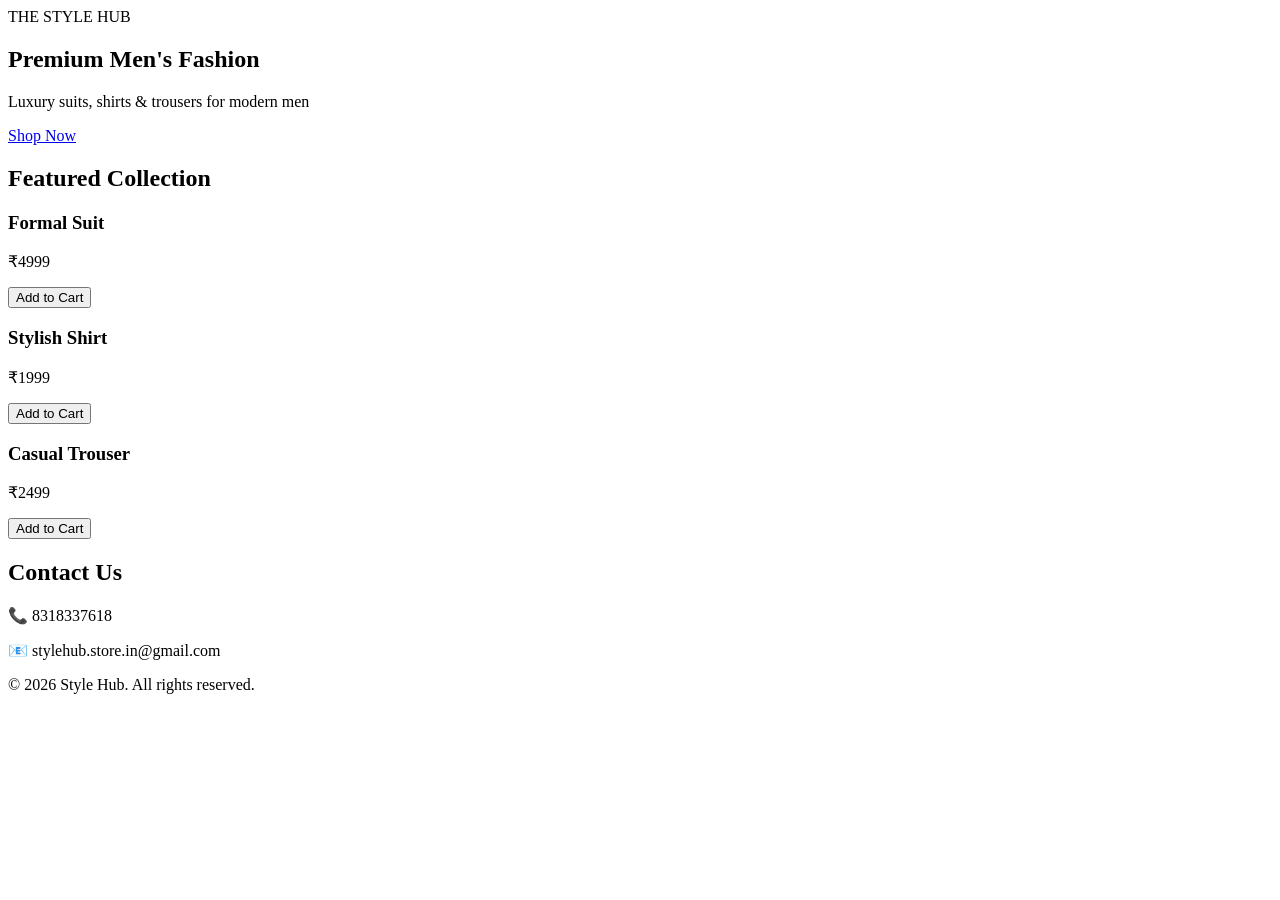
==== index.html @ a4b60a78 "Update index.html" ====
<!DOCTYPE html>
<html lang="en">
<head>
  <meta charset="UTF-8">
  <title>Style Hub | Premium Men's Fashion</title>
  <meta name="viewport" content="width=device-width, initial-scale=1.0">
  <link href="https://fonts.googleapis.com/css2?family=Playfair+Display:wght@500;600&display=swap" rel="stylesheet">
</head>
<body>

<div class="logo">
  <span class="logo-the">THE</span>
  <span class="logo-style">STYLE</span>
  <span class="logo-hub">HUB</span>
</div>
</header>
  <!-- HERO -->
  <section class="hero">
    <h1>Premium Men's Fashion</h1>
    <p>Luxury suits, shirts & trousers for modern men</p>
    <a href="#products" class="btn">Shop Now</a>
  </section>

  <!-- PRODUCTS -->
  <section id="products" class="products">
    <h2>Featured Collection</h2>

    <div class="product-grid">
      <div class="card">
        <h3>Formal Suit</h3>
        <p class="price">₹4999</p>
        <button>Add to Cart</button>
      </div>

      <div class="card">
        <h3>Stylish Shirt</h3>
        <p class="price">₹1999</p>
        <button>Add to Cart</button>
      </div>

      <div class="card">
        <h3>Casual Trouser</h3>
        <p class="price">₹2499</p>
        <button>Add to Cart</button>
      </div>
    </div>
  </section>

  <!-- CONTACT -->
  <section id="contact" class="contact">
    <h2>Contact Us</h2>
    <p>📞 8318337618</p>
    <p>📧 stylehub.store.in@gmail.com</p>
  </section>

  <!-- FOOTER -->
  <footer>
    <p>© 2026 Style Hub. All rights reserved.</p> 
  </footer>

</body>
</html>
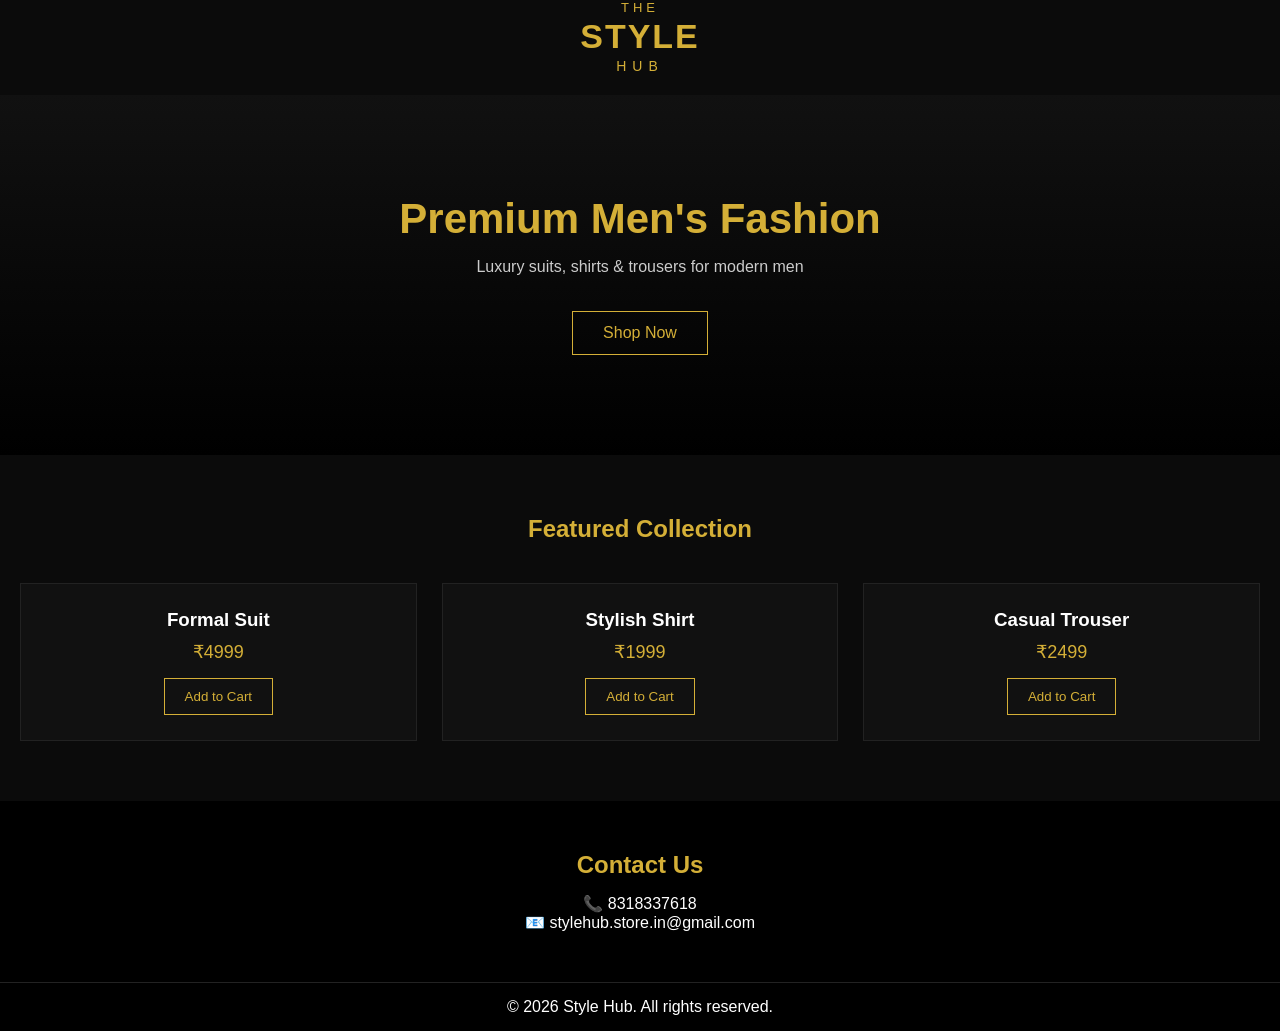
==== commit ccfefc70: "Update index.html" ====
--- a/index.html
+++ b/index.html
@@ -5,6 +5,7 @@
   <title>Style Hub | Premium Men's Fashion</title>
   <meta name="viewport" content="width=device-width, initial-scale=1.0">
   <link href="https://fonts.googleapis.com/css2?family=Playfair+Display:wght@500;600&display=swap" rel="stylesheet">
+  <link rel="stylesheet" href="./style.css">
 </head>
 <body>
 
--- a/style.css
+++ b/style.css
@@ -0,0 +1,215 @@
+* {
+  margin: 0;
+  padding: 0;
+  box-sizing: border-box;
+  font-family: 'Segoe UI', sans-serif;
+}
+
+body {
+  background: #0b0b0b;
+  color: #fff;
+}
+
+/* NAVBAR */
+.navbar {
+  display: flex;
+  justify-content: space-between;
+  padding: 20px 40px;
+  background: #000;
+  border-bottom: 1px solid #d4af37;
+}
+
+.logo {
+  text-align: center;
+  font-family: 'Playfair Display', serif;
+  line-height: 1.2;
+}
+
+.logo-the {
+  display: block;
+  font-size: 13px;
+  letter-spacing: 4px;
+  color: #d4af37;
+}
+
+.logo-style {
+  display: block;
+  font-size: 34px;
+  font-weight: 600;
+  letter-spacing: 2px;
+  color: #d4af37;
+}
+
+.logo-hub {
+  display: block;
+  font-size: 14px;
+  letter-spacing: 6px;
+  margin-top: 2px;
+  color: #d4af37;
+}
+}
+
+.navbar a {
+  margin-left: 20px;
+  color: #fff;
+  text-decoration: none;
+}
+
+.navbar a:hover {
+  color: #d4af37;
+}
+
+/* HERO */
+.hero {
+  text-align: center;
+  padding: 100px 20px;
+  background: linear-gradient(to bottom, #111, #000);
+}
+
+.hero h1 {
+  font-size: 42px;
+  color: #d4af37;
+}
+
+.hero p {
+  margin: 15px 0;
+  color: #ccc;
+}
+
+.btn {
+  display: inline-block;
+  padding: 12px 30px;
+  border: 1px solid #d4af37;
+  color: #d4af37;
+  text-decoration: none;
+  margin-top: 20px;
+}
+
+.btn:hover {
+  background: #d4af37;
+  color: #000;
+}
+
+/* PRODUCTS */
+.products {
+  padding: 60px 20px;
+  text-align: center;
+}
+
+.products h2 {
+  margin-bottom: 40px;
+  color: #d4af37;
+}
+
+.product-grid {
+  display: grid;
+  grid-template-columns: repeat(auto-fit, minmax(220px, 1fr));
+  gap: 25px;
+}
+
+.card {
+  background: #111;
+  padding: 25px;
+  border: 1px solid #222;
+}
+
+.card h3 {
+  margin-bottom: 10px;
+}
+
+.price {
+  color: #d4af37;
+  font-size: 18px;
+  margin-bottom: 15px;
+}
+
+.card button {
+  padding: 10px 20px;
+  border: 1px solid #d4af37;
+  background: transparent;
+  color: #d4af37;
+  cursor: pointer;
+}
+
+.card button:hover {
+  background: #d4af37;
+  color: #000;
+}
+
+/* CONTACT */
+.contact {
+  padding: 50px 20px;
+  background: #000;
+  text-align: center;
+}
+
+.contact h2 {
+  color: #d4af37;
+  margin-bottom: 15px;
+}
+
+/* FOOTER */
+footer {
+  padding: 15px;
+  text-align: center;
+  background: #000;
+  border-top: 1px solid #222;
+}
+/* ===== HEADER FIX ===== */
+header {
+  background: #000;
+  padding: 20px 10px;
+  text-align: center;
+}
+
+/* ===== LOGO FIX ===== */
+.logo img {
+  max-width: 180px;   /* logo size control */
+  width: 100%;
+  height: auto;
+  display: block;
+  margin: 0 auto;
+  background: transparent; /* checker remove */
+}
+
+/* ===== NAV FIX ===== */
+nav {
+  margin-top: 10px;
+}
+
+nav a {
+  color: #d4af37;
+  margin: 0 12px;
+  text-decoration: none;
+  font-weight: 500;
+}
+
+/* ===== HERO SECTION FIX ===== */
+.hero {
+  margin-top: 20px;
+}
+.main-header{
+  background:#111;
+  color:#f5f0e6;
+  display:flex;
+  align-items:center;
+  justify-content:space-between;
+  padding:18px 16px;
+}
+
+.brand{
+  text-align:center;
+  font-family: 'Times New Roman', serif;
+}
+
+.brand .big{
+  font-size:28px;
+  letter-spacing:4px;
+  display:block;
+}
+
+.brand .small{
+  font-size:11px;
+  letter-spacing:3px;
+  opacity:.8;
+}
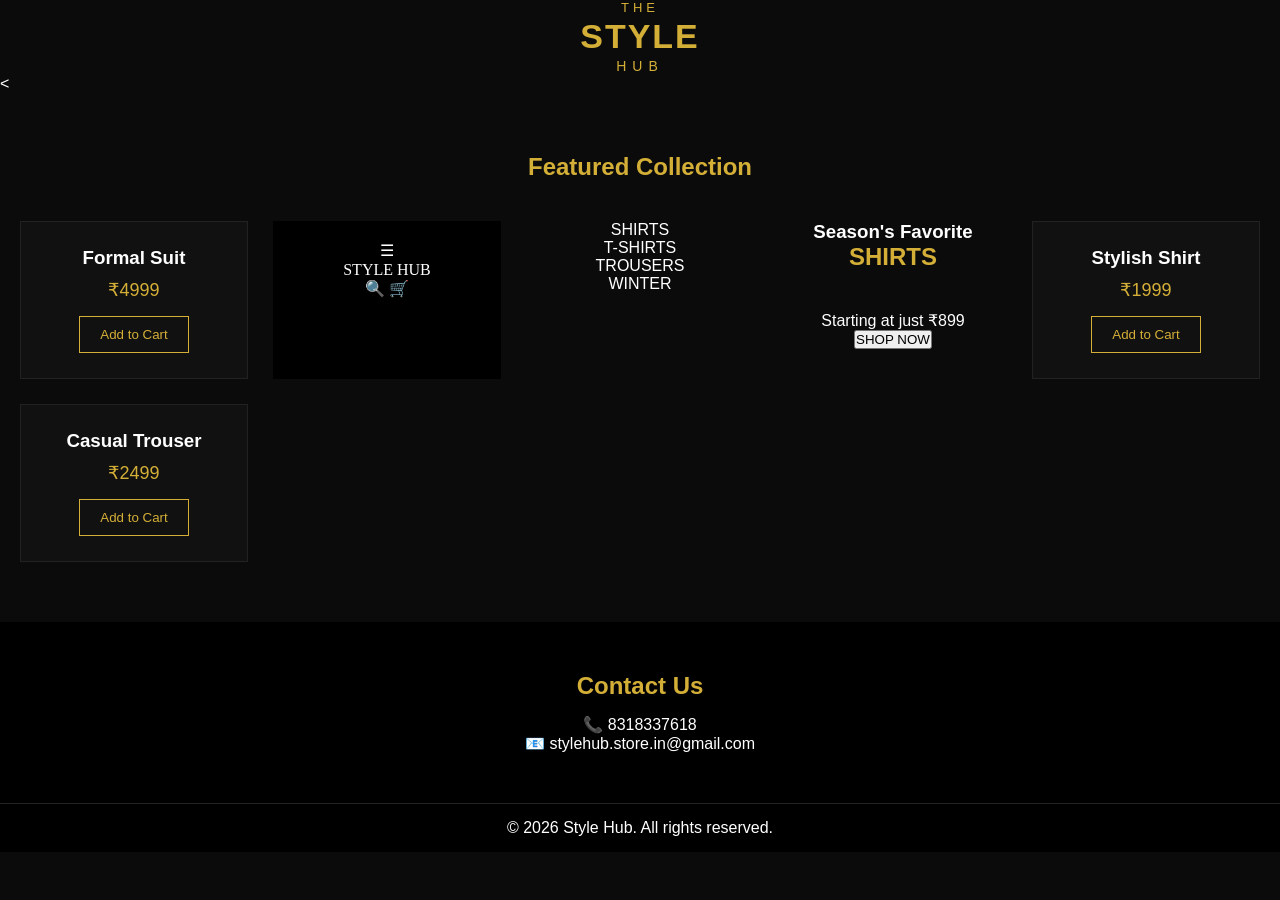
==== commit 369af244: "Update index.html" ====
--- a/index.html
+++ b/index.html
@@ -4,8 +4,8 @@
   <meta charset="UTF-8">
   <title>Style Hub | Premium Men's Fashion</title>
   <meta name="viewport" content="width=device-width, initial-scale=1.0">
+  <link rel="stylesheet" href="./style.css">
   <link href="https://fonts.googleapis.com/css2?family=Playfair+Display:wght@500;600&display=swap" rel="stylesheet">
-  <link rel="stylesheet" href="./style.css">
 </head>
 <body>
 
@@ -15,12 +15,7 @@
   <span class="logo-hub">HUB</span>
 </div>
 </header>
-  <!-- HERO -->
-  <section class="hero">
-    <h1>Premium Men's Fashion</h1>
-    <p>Luxury suits, shirts & trousers for modern men</p>
-    <a href="#products" class="btn">Shop Now</a>
-  </section>
+  <
 
   <!-- PRODUCTS -->
   <section id="products" class="products">
@@ -32,7 +27,27 @@
         <p class="price">₹4999</p>
         <button>Add to Cart</button>
       </div>
+<header class="header">
+  <div class="menu">☰</div>
+  <div class="logo">STYLE HUB</div>
+  <div class="icons">🔍 🛒</div>
+</header>
 
+<section class="categories">
+  <div>SHIRTS</div>
+  <div>T-SHIRTS</div>
+  <div>TROUSERS</div>
+  <div>WINTER</div>
+</section>
+
+<section class="banner">
+  <div class="banner-text">
+    <h1>Season's Favorite</h1>
+    <h2>SHIRTS</h2>
+    <p>Starting at just ₹899</p>
+    <button>SHOP NOW</button>
+  </div>
+</section>
       <div class="card">
         <h3>Stylish Shirt</h3>
         <p class="price">₹1999</p>
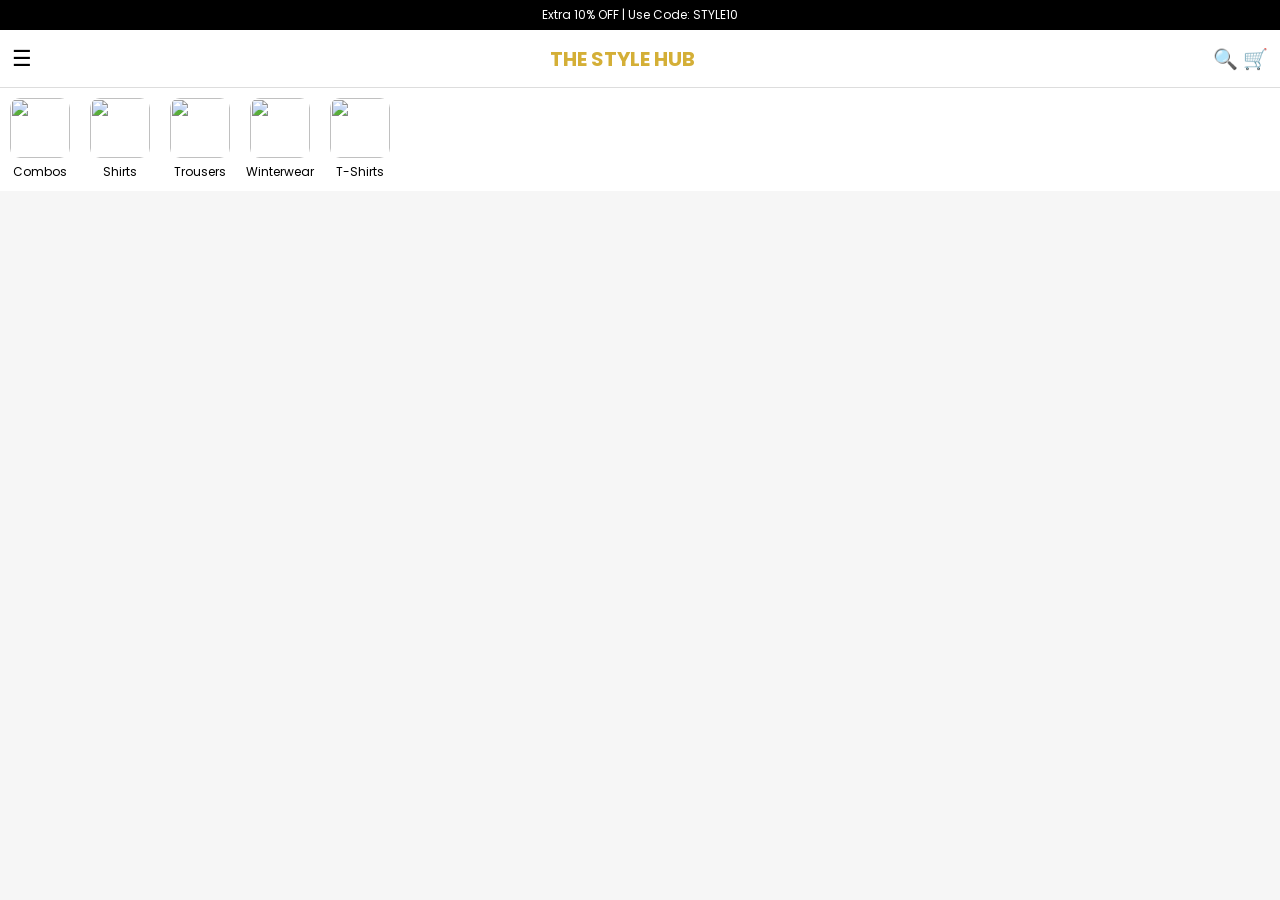
==== commit 2060c3ce: "Update index.html" ====
--- a/index.html
+++ b/index.html
@@ -1,78 +1,185 @@
 <!DOCTYPE html>
 <html lang="en">
 <head>
-  <meta charset="UTF-8">
-  <title>Style Hub | Premium Men's Fashion</title>
-  <meta name="viewport" content="width=device-width, initial-scale=1.0">
-  <link rel="stylesheet" href="./style.css">
-  <link href="https://fonts.googleapis.com/css2?family=Playfair+Display:wght@500;600&display=swap" rel="stylesheet">
+  <meta charset="UTF-8" />
+  <title>The Style Hub</title>
+  <meta name="viewport" content="width=device-width, initial-scale=1.0" />
+
+  <!-- Google Font -->
+  <link href="https://fonts.googleapis.com/css2?family=Poppins:wght@400;600;700&display=swap" rel="stylesheet">
+
+  <style>
+    body {
+      margin: 0;
+      font-family: 'Poppins', sans-serif;
+      background: #f6f6f6;
+    }
+
+    /* TOP OFFER BAR */
+    .offer-bar {
+      background: #000;
+      color: #fff;
+      font-size: 12px;
+      text-align: center;
+      padding: 6px;
+    }
+
+    /* HEADER */
+    .header {
+      background: #fff;
+      display: flex;
+      align-items: center;
+      justify-content: space-between;
+      padding: 12px;
+      border-bottom: 1px solid #ddd;
+    }
+
+    .menu {
+      font-size: 22px;
+    }
+
+    .logo {
+      font-weight: 700;
+      font-size: 20px;
+      color: #d4af37; /* GOLD */
+    }
+
+    .icons {
+      font-size: 20px;
+    }
+
+    /* CATEGORIES */
+    .categories {
+      display: flex;
+      overflow-x: auto;
+      background: #fff;
+      padding: 10px 0;
+    }
+
+    .cat {
+      text-align: center;
+      min-width: 80px;
+      font-size: 12px;
+    }
+
+    .cat img {
+      width: 60px;
+      height: 60px;
+      border-radius: 10px;
+      object-fit: cover;
+    }
+
+    /* BANNER */
+    .banner {
+      position: relative;
+      margin: 10px;
+    }
+
+    .banner img {
+      width: 100%;
+      border-radius: 10px;
+    }
+
+    .banner-text {
+      position: absolute;
+      bottom: 20px;
+      left: 20px;
+      color: #fff;
+    }
+
+    .banner-text h1 {
+      margin: 0;
+      font-size: 26px;
+    }
+
+    .banner-text p {
+      margin: 5px 0;
+    }
+
+    .banner-text button {
+      background: #f5c400;
+      border: none;
+      padding: 10px 18px;
+      font-weight: 600;
+      border-radius: 6px;
+    }
+
+    /* PRODUCTS */
+    .products {
+      display: grid;
+      grid-template-columns: repeat(2, 1fr);
+      gap: 10px;
+      padding: 10px;
+    }
+
+    .card {
+      background: #fff;
+      border-radius: 10px;
+      padding: 10px;
+      text-align: center;
+    }
+
+    .card img {
+      width: 100%;
+      border-radius: 10px;
+    }
+
+    .price {
+      font-weight: 600;
+    }
+
+    /* BOTTOM NAV */
+    .bottom-nav {
+      position: fixed;
+      bottom: 0;
+      left: 0;
+      right: 0;
+      background: #fff;
+      display: flex;
+      justify-content: space-around;
+      padding: 10px 0;
+      border-top: 1px solid #ddd;
+    }
+
+    .bottom-nav div {
+      font-size: 12px;
+      text-align: center;
+    }
+  </style>
 </head>
+
 <body>
 
-<div class="logo">
-  <span class="logo-the">THE</span>
-  <span class="logo-style">STYLE</span>
-  <span class="logo-hub">HUB</span>
-</div>
-</header>
-  <
+  <!-- OFFER -->
+  <div class="offer-bar">
+    Extra 10% OFF | Use Code: STYLE10
+  </div>
 
-  <!-- PRODUCTS -->
-  <section id="products" class="products">
-    <h2>Featured Collection</h2>
+  <!-- HEADER -->
+  <div class="header">
+    <div class="menu">☰</div>
+    <div class="logo">THE STYLE HUB</div>
+    <div class="icons">🔍 🛒</div>
+  </div>
 
-    <div class="product-grid">
-      <div class="card">
-        <h3>Formal Suit</h3>
-        <p class="price">₹4999</p>
-        <button>Add to Cart</button>
-      </div>
-<header class="header">
-  <div class="menu">☰</div>
-  <div class="logo">STYLE HUB</div>
-  <div class="icons">🔍 🛒</div>
-</header>
-
-<section class="categories">
-  <div>SHIRTS</div>
-  <div>T-SHIRTS</div>
-  <div>TROUSERS</div>
-  <div>WINTER</div>
-</section>
-
-<section class="banner">
-  <div class="banner-text">
-    <h1>Season's Favorite</h1>
-    <h2>SHIRTS</h2>
-    <p>Starting at just ₹899</p>
-    <button>SHOP NOW</button>
-  </div>
-</section>
-      <div class="card">
-        <h3>Stylish Shirt</h3>
-        <p class="price">₹1999</p>
-        <button>Add to Cart</button>
-      </div>
-
-      <div class="card">
-        <h3>Casual Trouser</h3>
-        <p class="price">₹2499</p>
-        <button>Add to Cart</button>
-      </div>
+  <!-- CATEGORIES -->
+  <div class="categories">
+    <div class="cat">
+      <img src="https://via.placeholder.com/60" />
+      <div>Combos</div>
     </div>
-  </section>
-
-  <!-- CONTACT -->
-  <section id="contact" class="contact">
-    <h2>Contact Us</h2>
-    <p>📞 8318337618</p>
-    <p>📧 stylehub.store.in@gmail.com</p>
-  </section>
-
-  <!-- FOOTER -->
-  <footer>
-    <p>© 2026 Style Hub. All rights reserved.</p> 
-  </footer>
-
-</body>
-</html>
+    <div class="cat">
+      <img src="https://via.placeholder.com/60" />
+      <div>Shirts</div>
+    </div>
+    <div class="cat">
+      <img src="https://via.placeholder.com/60" />
+      <div>Trousers</div>
+    </div>
+    <div class="cat">
+      <img src="https://via.placeholder.com/60" />
+      <div>Winterwear</div>
+    </div>
+    <div class="cat">
+      <img src="https://via.placeholder.com/60" />
+      <div>T-Shirts</div>
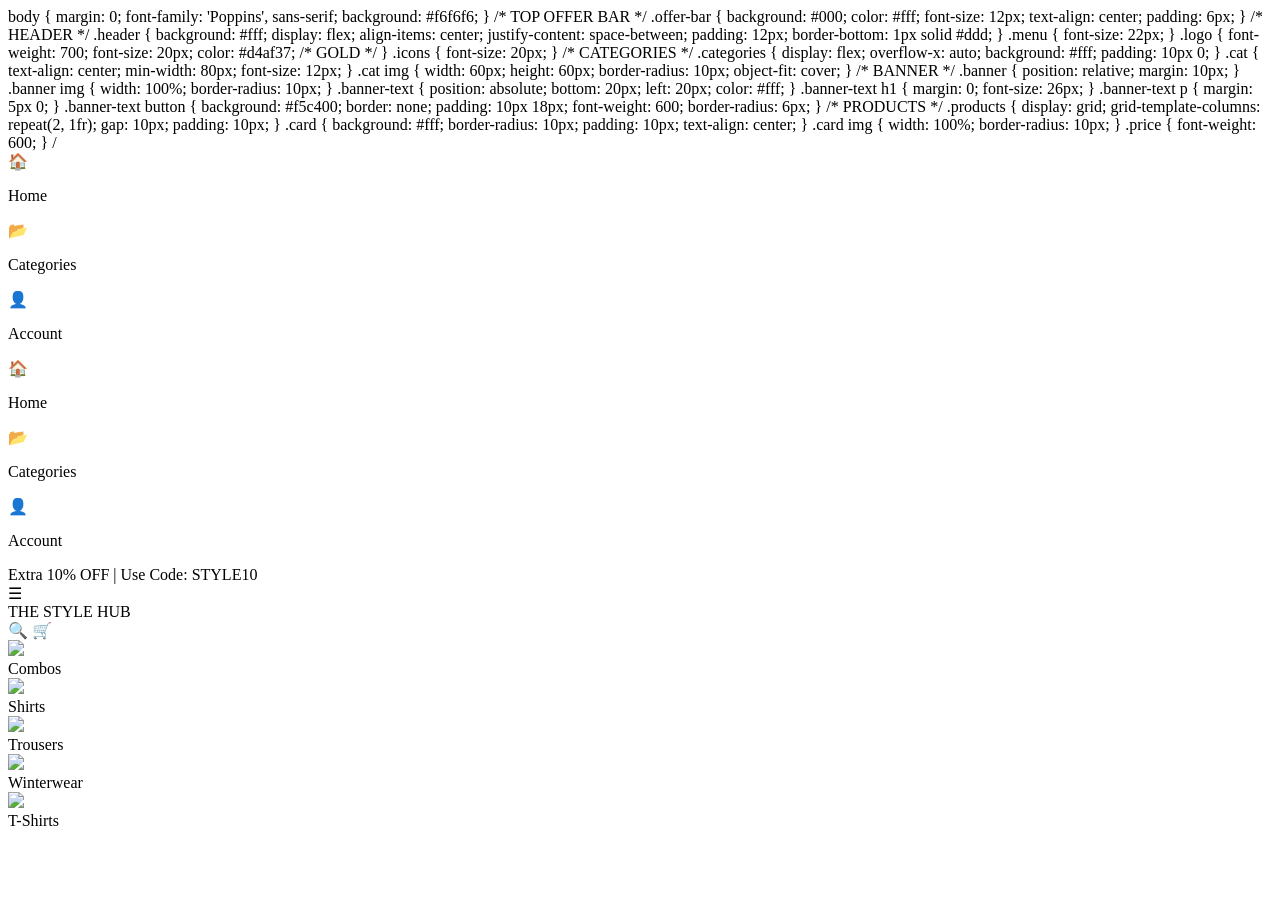
==== commit 2c19fa6e: "Update index.html" ====
--- a/index.html
+++ b/index.html
@@ -3,12 +3,16 @@
 <head>
   <meta charset="UTF-8" />
   <title>The Style Hub</title>
+
+  <!-- SEO START -->
+  <meta name="description" content="The Style Hub – Buy latest men fashion online. Shirts, T-shirts, trousers & winterwear at best prices in India.">
+  <meta name="keywords" content="men fashion, shirts online, t-shirts for men, trousers online, affordable clothing India">
+  <meta name="author" content="The Style Hub">
+  <!-- SEO END -->
+
   <meta name="viewport" content="width=device-width, initial-scale=1.0" />
 
-  <!-- Google Font -->
   <link href="https://fonts.googleapis.com/css2?family=Poppins:wght@400;600;700&display=swap" rel="stylesheet">
-
-  <style>
     body {
       margin: 0;
       font-family: 'Poppins', sans-serif;
@@ -128,23 +132,36 @@
       font-weight: 600;
     }
 
-    /* BOTTOM NAV */
-    .bottom-nav {
-      position: fixed;
-      bottom: 0;
-      left: 0;
-      right: 0;
-      background: #fff;
-      display: flex;
-      justify-content: space-around;
-      padding: 10px 0;
-      border-top: 1px solid #ddd;
-    }
-
-    .bottom-nav div {
-      font-size: 12px;
-      text-align: center;
-    }
+    /<!-- BOTTOM NAV -->
+<div class="bottom-nav">
+  <div class="nav-item active">
+    <span>🏠</span>
+    <p>Home</p>
+  </div>
+</div>
+  <div class="nav-item">
+    <span>📂</span>
+    <p>Categories</p>
+  </div>
+  <div class="nav-item">
+    <span>👤</span>
+    <p>Account</p>
+  </div>
+</div>
+    <!-- BOTTOM NAV -->
+<div class="bottom-nav">
+  <div class="nav-item active">
+    <span>🏠</span>
+    <p>Home</p>
+  </div>
+  <div class="nav-item">
+    <span>📂</span>
+    <p>Categories</p>
+  </div>
+  <div class="nav-item">
+    <span>👤</span>
+    <p>Account</p>
+  </div>
   </style>
 </head>
 
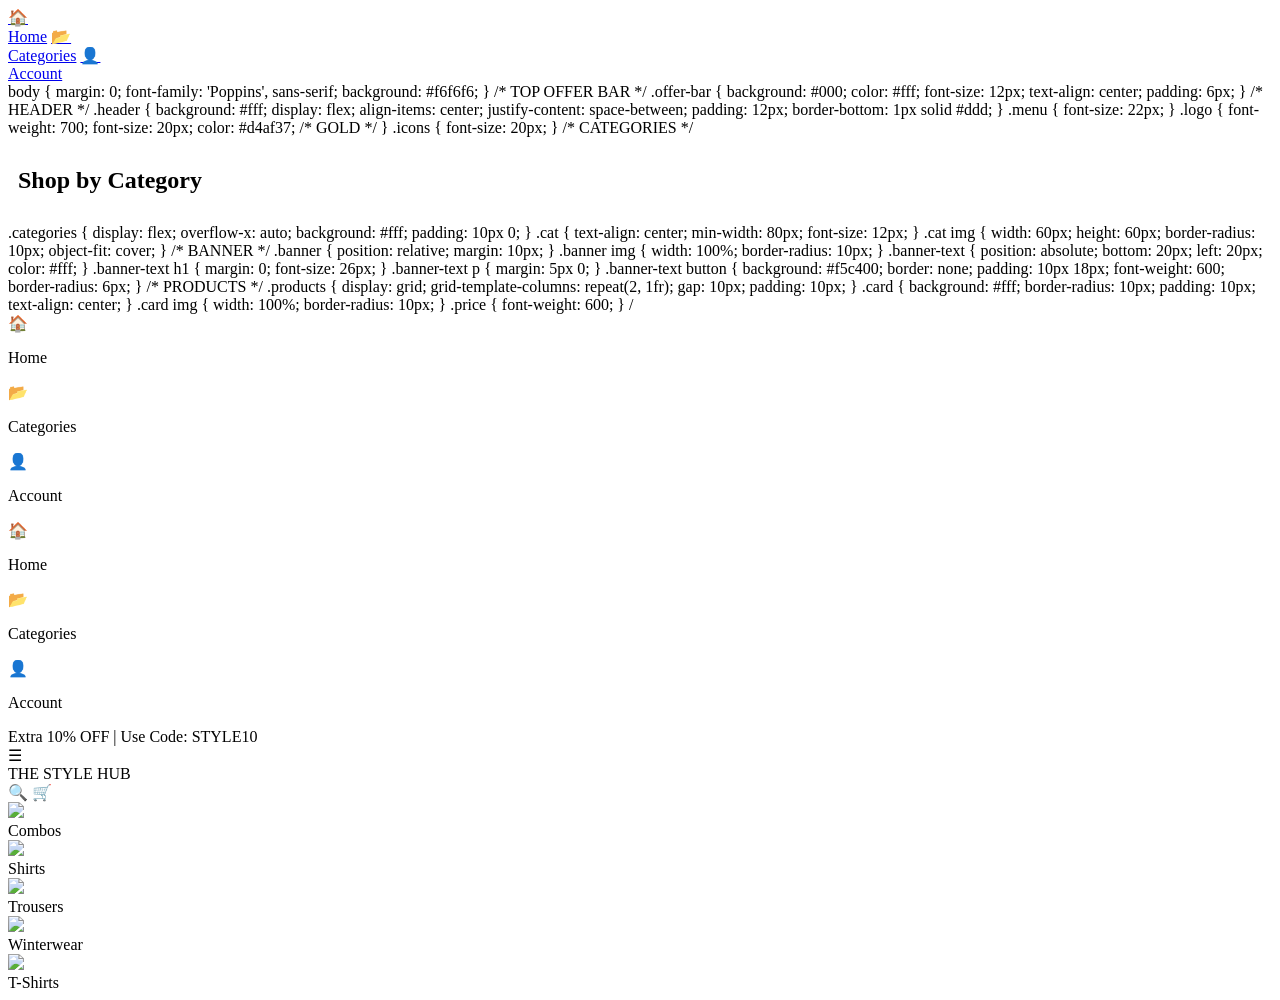
==== commit 38292da4: "Update index.html" ====
--- a/index.html
+++ b/index.html
@@ -13,7 +13,16 @@
   <meta name="viewport" content="width=device-width, initial-scale=1.0" />
 
   <link href="https://fonts.googleapis.com/css2?family=Poppins:wght@400;600;700&display=swap" rel="stylesheet">
+  <!-- Bottom Navigation -->
+<div class="bottom-nav">
+  <a href="#" class="active">🏠<br>Home</a>
+  <a href="#categories">📂<br>Categories</a>
+  <a href="#account">👤<br>Account</a>
+</div>
     body {
+  <h1 style="display:none;">
+Men’s Fashion Store Online – The Style Hub
+  </h1>
       margin: 0;
       font-family: 'Poppins', sans-serif;
       background: #f6f6f6;
@@ -53,6 +62,7 @@
     }
 
     /* CATEGORIES */
+  <h2 style="padding:10px;">Shop by Category</h2>
     .categories {
       display: flex;
       overflow-x: auto;
